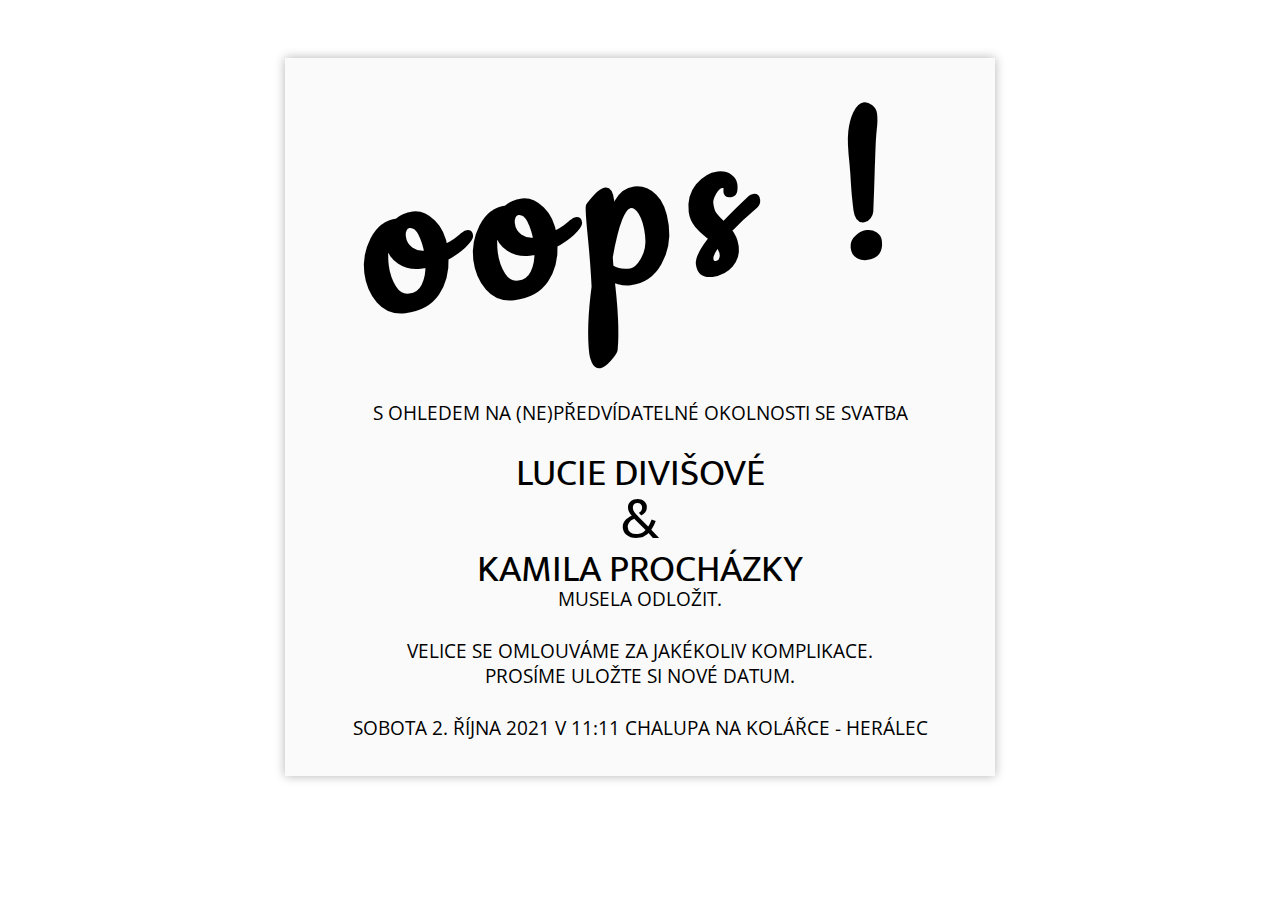
==== index.html @ 782df6fc "Opps page" ====
<!DOCTYPE html>
<html lang="cs">
<head>
    <title>Svatba - Procházkovi 2021 (přesunuta)</title>
    <meta http-equiv="Content-Type" content="text/html; charset=utf-8"/>
    <style type="text/css">
        @import url('https://fonts.googleapis.com/css2?family=Cookie&family=Mukta:wght@200&family=Open+Sans+Condensed:wght@300&family=Quicksand:wght@300&display=swap');

        html, body, div, span, applet, object, iframe,
        h1, h2, h3, h4, h5, h6, p, blockquote, pre,
        a, abbr, acronym, address, big, cite, code,
        del, dfn, em, img, ins, kbd, q, s, samp,
        small, strike, strong, sub, sup, tt, var,
        b, u, i, center,
        dl, dt, dd, ol, ul, li,
        fieldset, form, label, legend,
        table, caption, tbody, tfoot, thead, tr, th, td,
        article, aside, canvas, details, embed,
        figure, figcaption, footer, header, hgroup,
        menu, nav, output, ruby, section, summary,
        time, mark, audio, video {
            margin: 0;
            padding: 0;
            border: 0;
            font-size: 100%;
            vertical-align: baseline;
        }

        /* HTML5 display-role reset for older browsers */
        article, aside, details, figcaption, figure,
        footer, header, hgroup, menu, nav, section {
            display: block;
        }

        body {
            line-height: 1;
        }

        ol, ul {
            list-style: none;
        }

        blockquote, q {
            quotes: none;
        }

        blockquote:before, blockquote:after,
        q:before, q:after {
            content: '';
            content: none;
        }

        table {
            border-collapse: collapse;
            border-spacing: 0;
        }

        html {
            font-size: 1.2rem;
        }

        #main h1 {
            font-family: 'Cookie', cursive;
            font-size: 13rem;
            text-align: center;
            letter-spacing: 1rem;
            margin-bottom: 3rem;
        }

        #main {
            font-family: 'Open Sans Condensed', sans-serif;
            max-width: 31rem;
            height: auto;
            margin: 3rem auto;
            padding: 2rem 3rem;
            text-align: center;

            background-color: #fafafa;

            -webkit-box-shadow: 0px 0px 10px 0px rgba(0, 0, 0, 0.3);
            -moz-box-shadow: 0px 0px 10px 0px rgba(0, 0, 0, 0.3);
            box-shadow: 0px 0px 10px 0px rgba(0, 0, 0, 0.3);
        }

        .b-margin {
            margin-bottom: 1.7rem;
        }

        .name {
            font-family: 'Mukta', sans-serif;
            font-size: 2rem;
        }

        .bold {
            font-weight: bold;
        }

        .rotate {
            transform: rotate(-7deg);
            -webkit-transform: rotate(-7deg);
            -moz-transform: rotate(-7deg);
            -ms-transform: rotate(-7deg);
            -o-transform: rotate(-7deg);
        }

        @media all and (max-device-width: 40rem) {
            html {
                font-size: 0.9rem;
            }

            #main {
                max-width: 75%;
            }

            #main h1 {
                letter-spacing: 1rem;
                font-size: 25rem;
            }

            .b-margin {
                margin-bottom: 3rem;
            }

            .name {
                font-size: 2rem;
            }
        }
    </style>
</head>
<body>

<div id="main">
    <h1 class="rotate">oops !</h1>

    <div class="txt b-margin">S OHLEDEM NA (NE)PŘEDVÍDATELNÉ OKOLNOSTI SE SVATBA</div>

    <div class="name">
        <div>LUCIE DIVIŠOVÉ</div>
        <div style="font-size: 3rem;">&</div>
        <div>KAMILA PROCHÁZKY</div>
    </div>
    <div class="b-margin">MUSELA ODLOŽIT.</div>

    <div class="b-margin">
        <div class="txt" style="margin-bottom: 0.3rem">VELICE SE OMLOUVÁME ZA JAKÉKOLIV KOMPLIKACE.</div>
        <div class="txt">PROSÍME ULOŽTE SI NOVÉ DATUM.</div>
    </div>
    <div class="txt">SOBOTA 2. ŘÍJNA 2021 V 11:11 CHALUPA NA KOLÁŘCE - HERÁLEC</div>
</div>

</body>
</html>
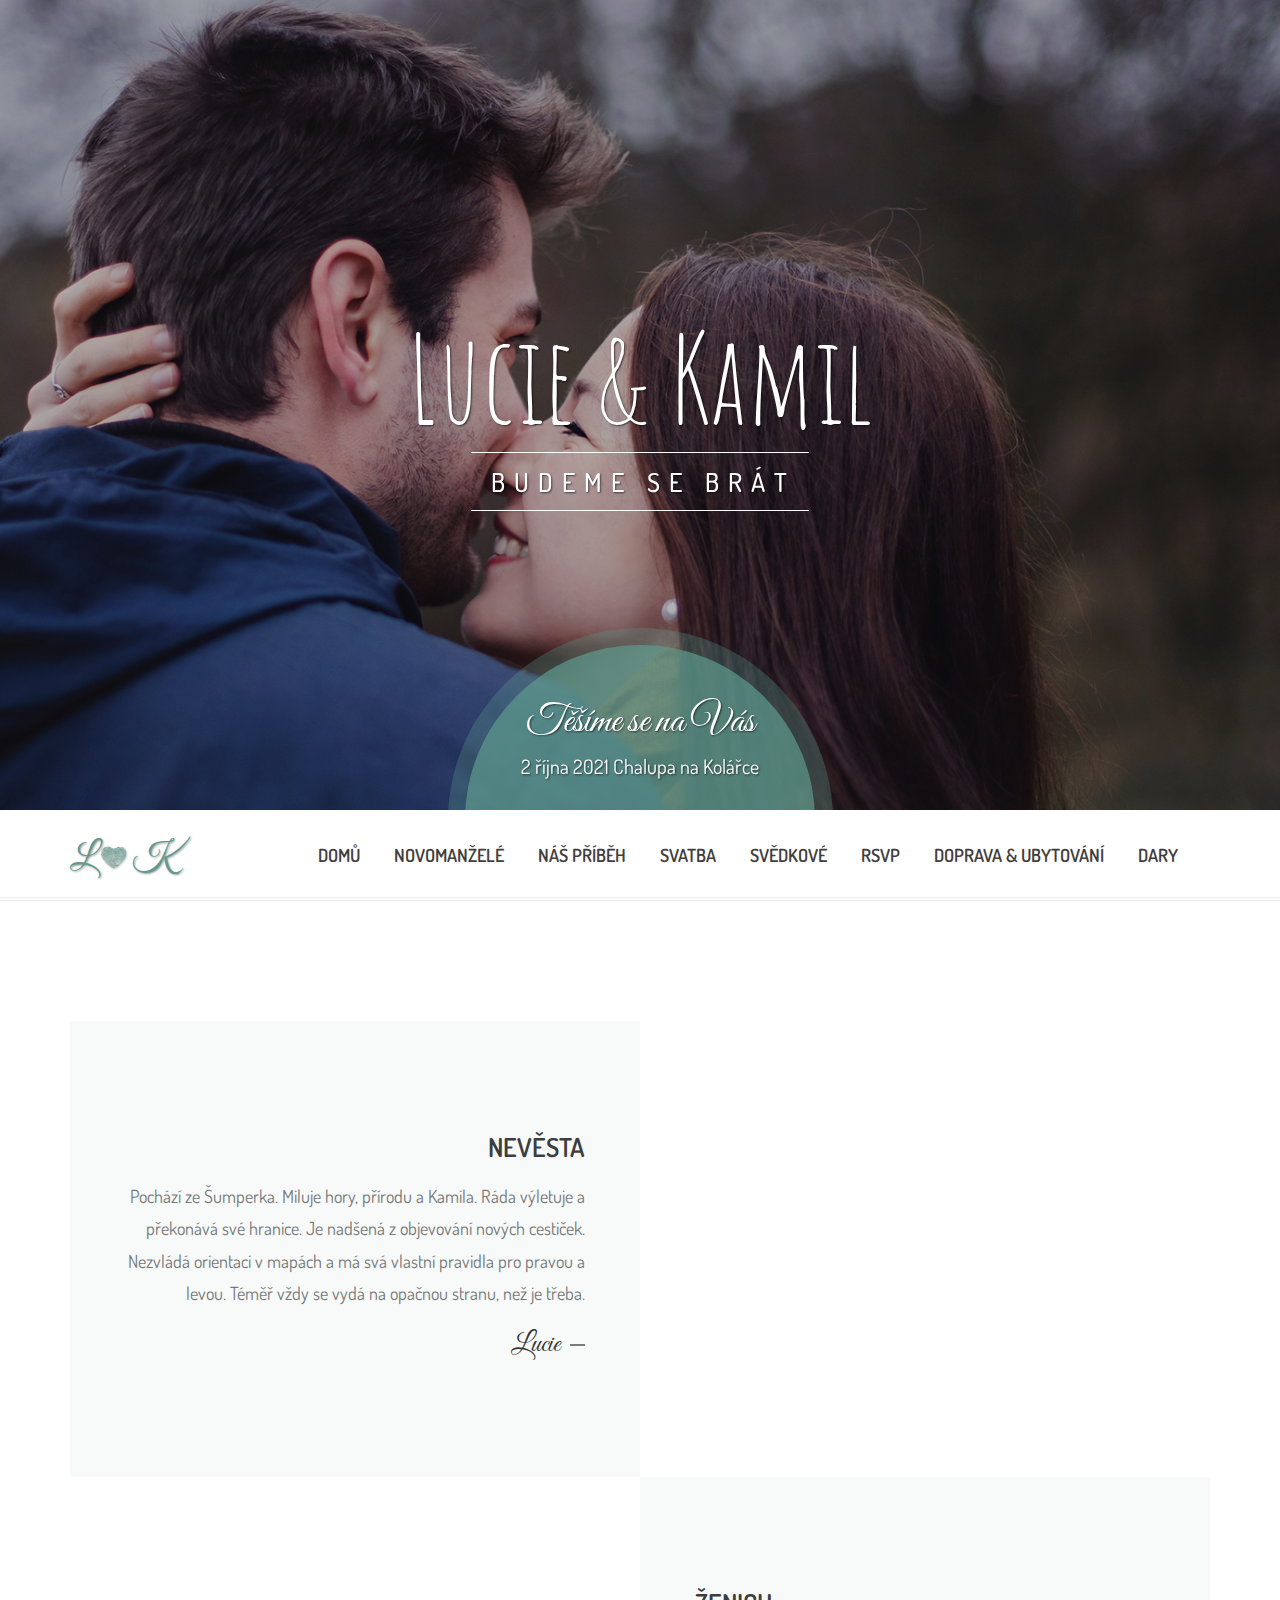
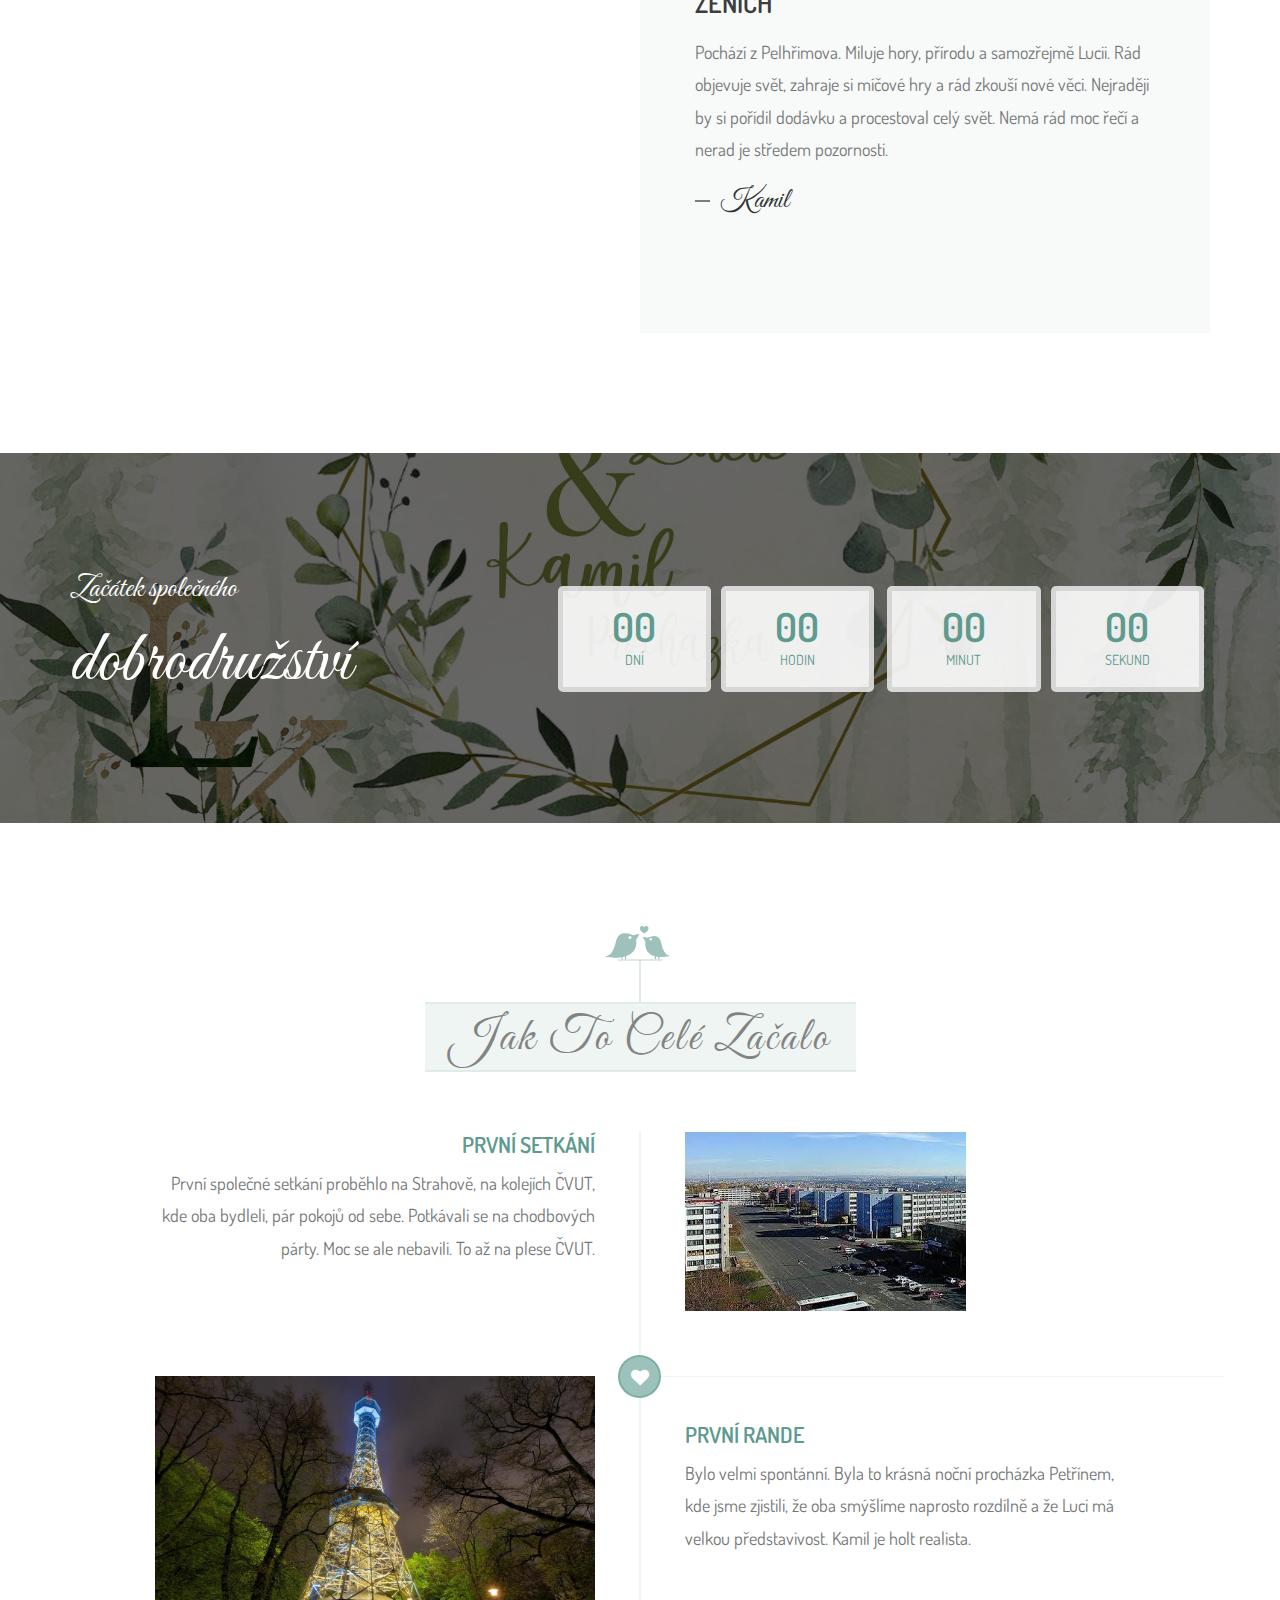
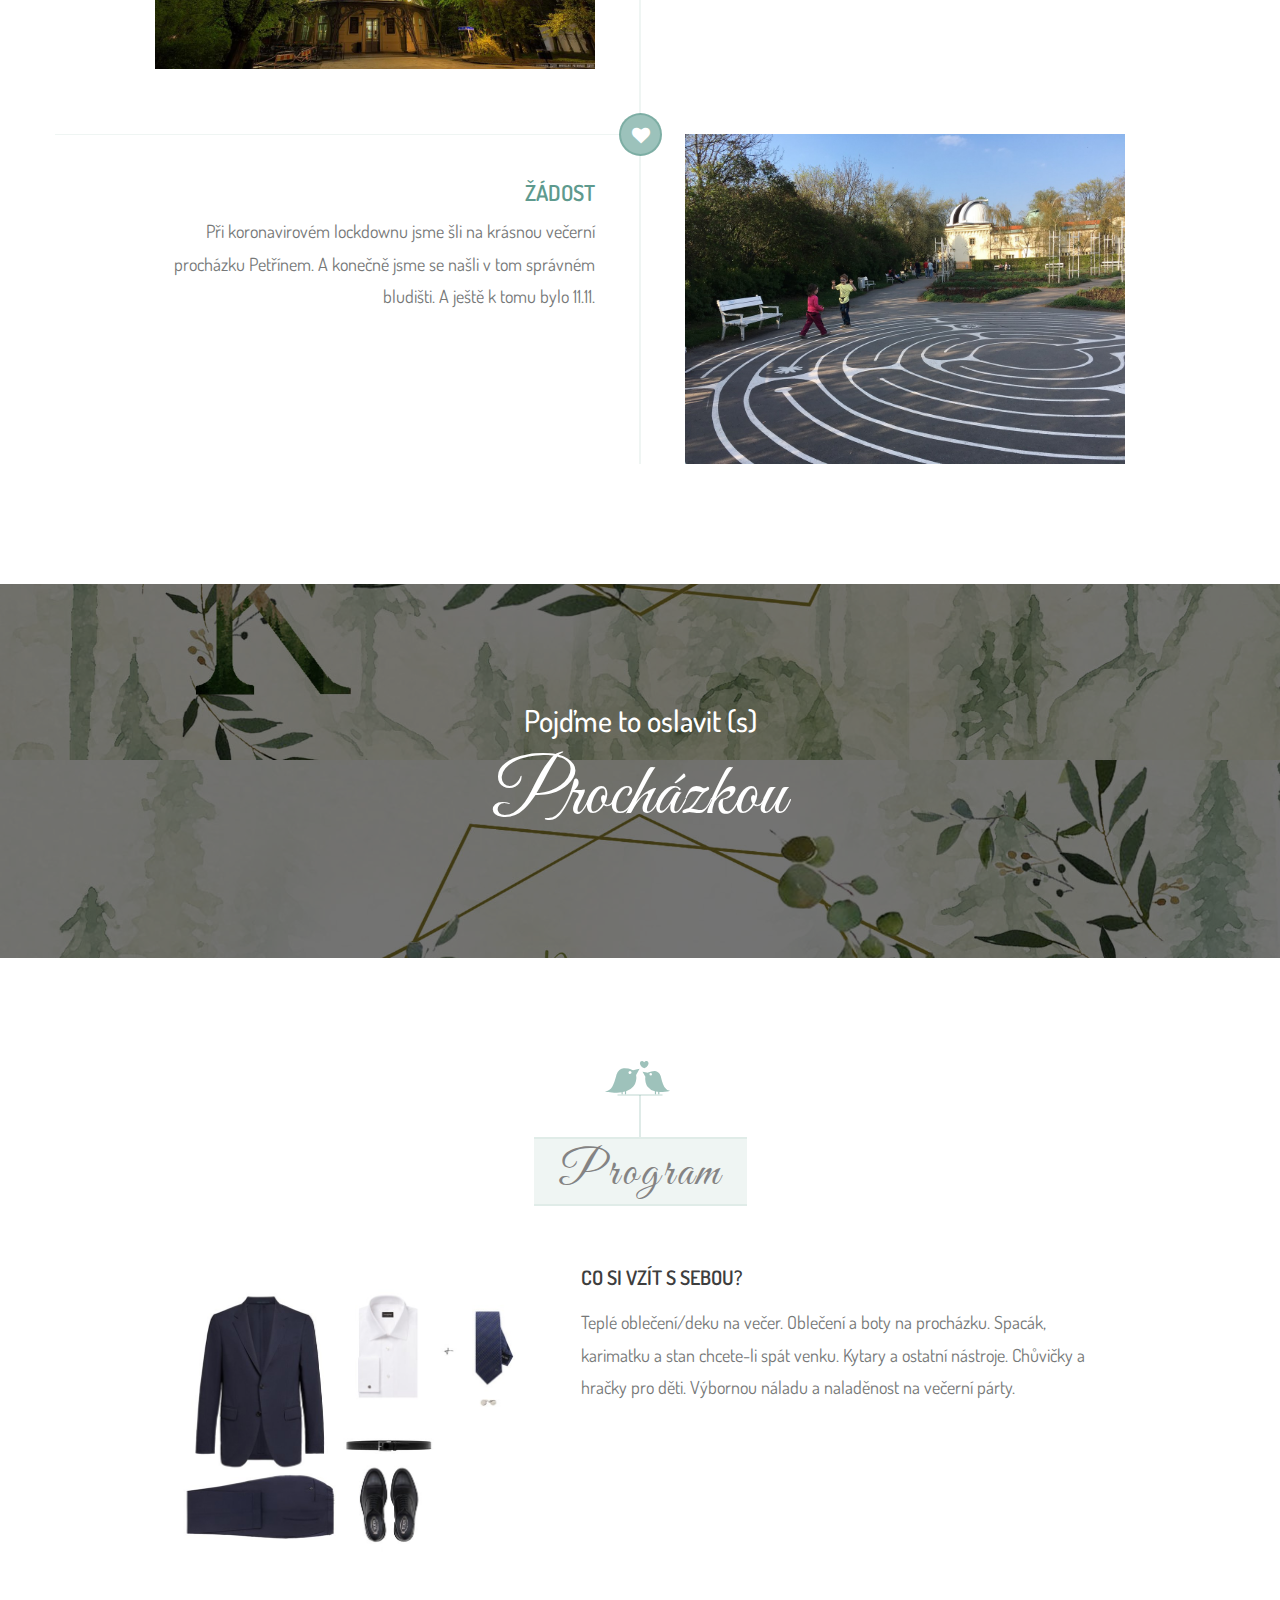
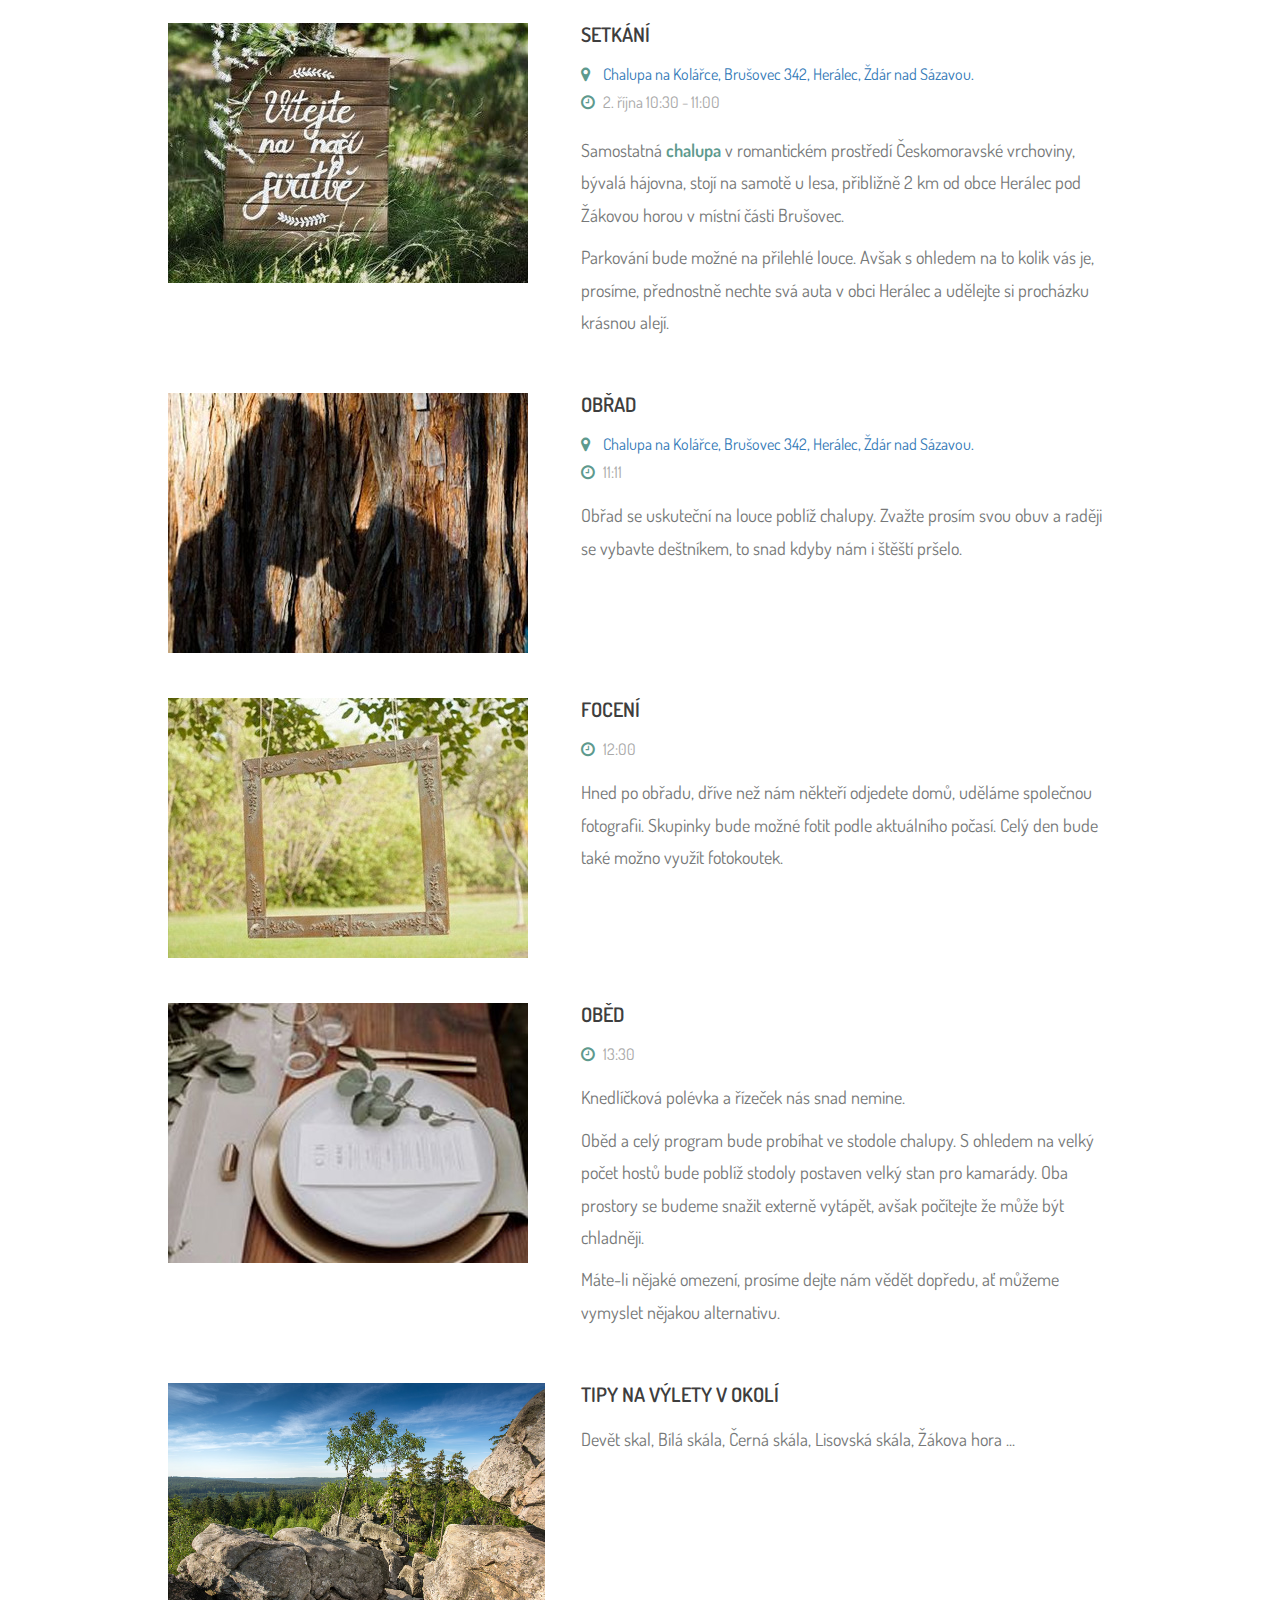
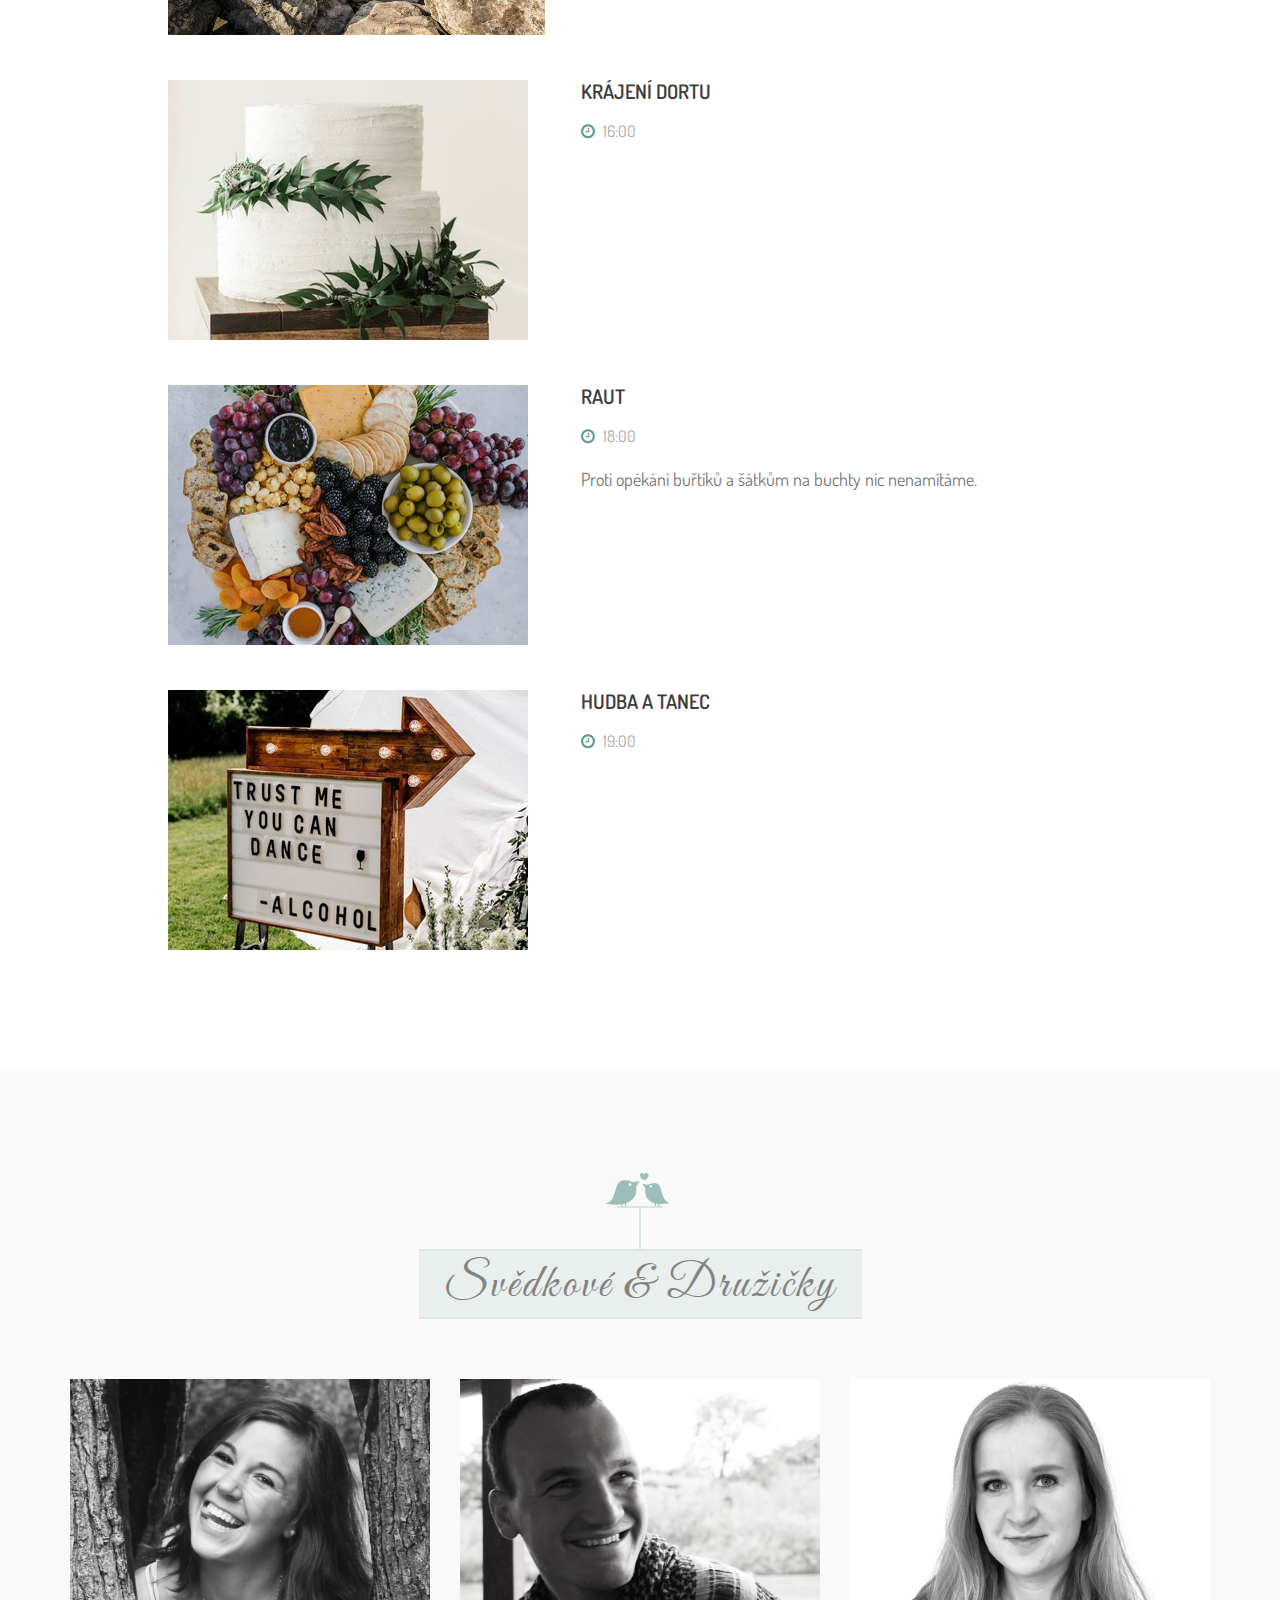
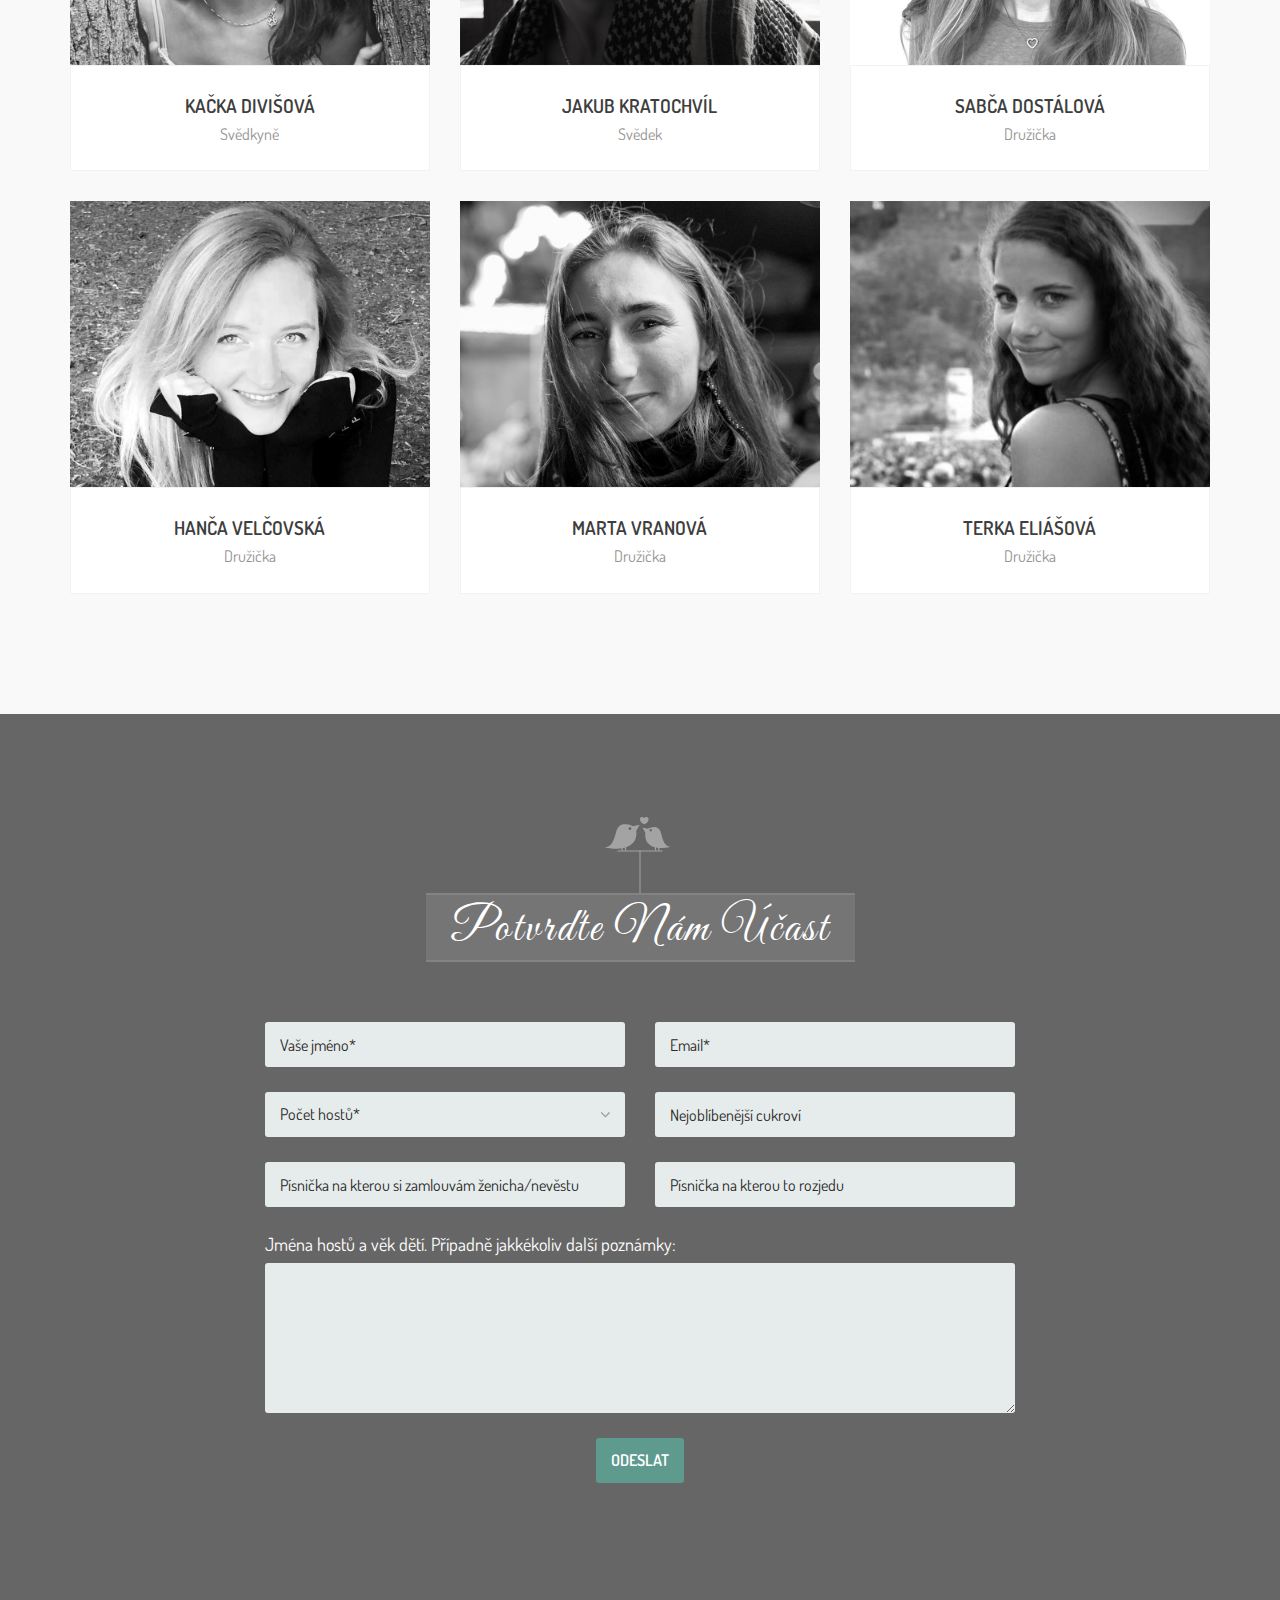
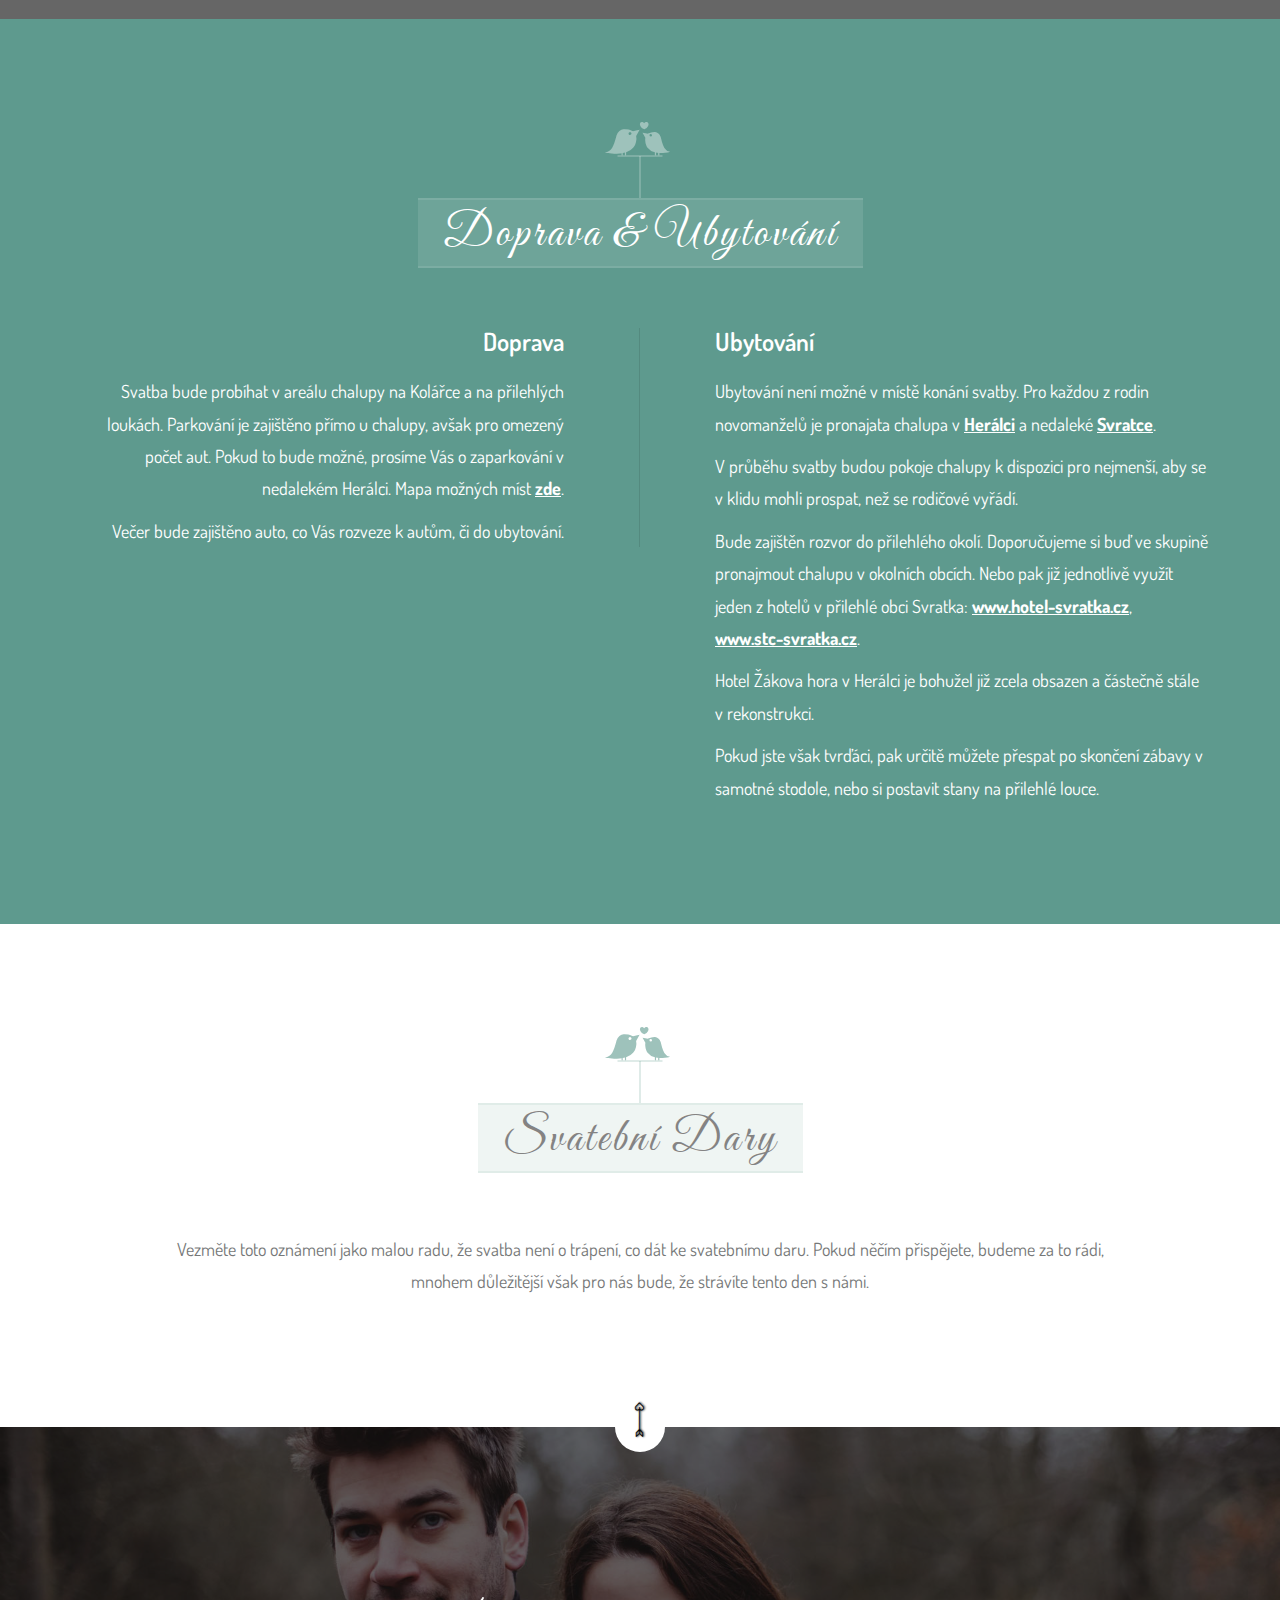
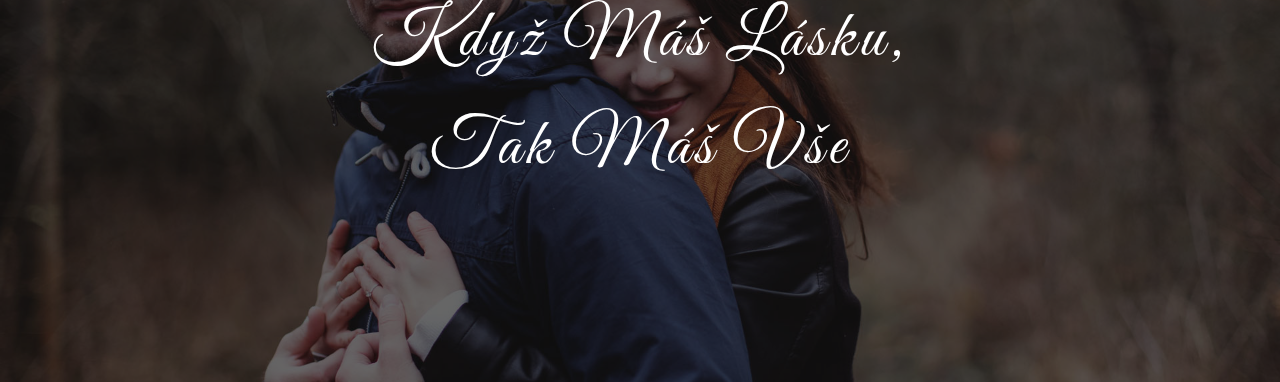
==== commit 190ef6b1: "v2" ====
--- a/index.html
+++ b/index.html
@@ -1,152 +1,847 @@
 <!DOCTYPE html>
 <html lang="cs">
 <head>
-    <title>Svatba - Procházkovi 2021 (přesunuta)</title>
-    <meta http-equiv="Content-Type" content="text/html; charset=utf-8"/>
-    <style type="text/css">
-        @import url('https://fonts.googleapis.com/css2?family=Cookie&family=Mukta:wght@200&family=Open+Sans+Condensed:wght@300&family=Quicksand:wght@300&display=swap');
-
-        html, body, div, span, applet, object, iframe,
-        h1, h2, h3, h4, h5, h6, p, blockquote, pre,
-        a, abbr, acronym, address, big, cite, code,
-        del, dfn, em, img, ins, kbd, q, s, samp,
-        small, strike, strong, sub, sup, tt, var,
-        b, u, i, center,
-        dl, dt, dd, ol, ul, li,
-        fieldset, form, label, legend,
-        table, caption, tbody, tfoot, thead, tr, th, td,
-        article, aside, canvas, details, embed,
-        figure, figcaption, footer, header, hgroup,
-        menu, nav, output, ruby, section, summary,
-        time, mark, audio, video {
-            margin: 0;
-            padding: 0;
-            border: 0;
-            font-size: 100%;
-            vertical-align: baseline;
-        }
-
-        /* HTML5 display-role reset for older browsers */
-        article, aside, details, figcaption, figure,
-        footer, header, hgroup, menu, nav, section {
-            display: block;
-        }
-
-        body {
-            line-height: 1;
-        }
-
-        ol, ul {
-            list-style: none;
-        }
-
-        blockquote, q {
-            quotes: none;
-        }
-
-        blockquote:before, blockquote:after,
-        q:before, q:after {
-            content: '';
-            content: none;
-        }
-
-        table {
-            border-collapse: collapse;
-            border-spacing: 0;
-        }
-
-        html {
-            font-size: 1.2rem;
-        }
-
-        #main h1 {
-            font-family: 'Cookie', cursive;
-            font-size: 13rem;
-            text-align: center;
-            letter-spacing: 1rem;
-            margin-bottom: 3rem;
-        }
-
-        #main {
-            font-family: 'Open Sans Condensed', sans-serif;
-            max-width: 31rem;
-            height: auto;
-            margin: 3rem auto;
-            padding: 2rem 3rem;
-            text-align: center;
-
-            background-color: #fafafa;
-
-            -webkit-box-shadow: 0px 0px 10px 0px rgba(0, 0, 0, 0.3);
-            -moz-box-shadow: 0px 0px 10px 0px rgba(0, 0, 0, 0.3);
-            box-shadow: 0px 0px 10px 0px rgba(0, 0, 0, 0.3);
-        }
-
-        .b-margin {
-            margin-bottom: 1.7rem;
-        }
-
-        .name {
-            font-family: 'Mukta', sans-serif;
-            font-size: 2rem;
-        }
-
-        .bold {
-            font-weight: bold;
-        }
-
-        .rotate {
-            transform: rotate(-7deg);
-            -webkit-transform: rotate(-7deg);
-            -moz-transform: rotate(-7deg);
-            -ms-transform: rotate(-7deg);
-            -o-transform: rotate(-7deg);
-        }
-
-        @media all and (max-device-width: 40rem) {
-            html {
-                font-size: 0.9rem;
-            }
-
-            #main {
-                max-width: 75%;
-            }
-
-            #main h1 {
-                letter-spacing: 1rem;
-                font-size: 25rem;
-            }
-
-            .b-margin {
-                margin-bottom: 3rem;
-            }
-
-            .name {
-                font-size: 2rem;
-            }
-        }
-    </style>
+    <meta charset="utf-8">
+    <meta http-equiv="X-UA-Compatible" content="IE=edge">
+    <meta name="viewport" content="width=device-width, initial-scale=1">
+
+    <title> Lucie & Kamil </title>
+
+    <!-- Favicon and Touch Icons -->
+    <link href="images/favicon/favicon.png" rel="shortcut icon" type="image/png">
+    <link href="images/favicon/apple-touch-icon.png" rel="apple-touch-icon">
+    <link href="images/favicon/apple-touch-icon-72x72.png" rel="apple-touch-icon" sizes="72x72">
+    <link href="images/favicon/apple-touch-icon-114x114.png" rel="apple-touch-icon" sizes="114x114">
+    <link href="images/favicon/apple-touch-icon-144x144.png" rel="apple-touch-icon" sizes="144x144">
+
+    <!-- Icon fonts -->
+    <link href="css/font-awesome.min.css" rel="stylesheet">
+    <link href="css/flaticon.css" rel="stylesheet">
+
+    <!-- Bootstrap core CSS -->
+    <link href="css/bootstrap.min.css" rel="stylesheet">
+
+    <!-- Plugins for this template -->
+    <link href="css/animate.css" rel="stylesheet">
+    <link href="css/owl.carousel.css" rel="stylesheet">
+    <link href="css/owl.theme.css" rel="stylesheet">
+    <link href="css/slick.css" rel="stylesheet">
+    <link href="css/slick-theme.css" rel="stylesheet">
+    <link href="css/owl.transitions.css" rel="stylesheet">
+    <link href="css/jquery.fancybox.css" rel="stylesheet">
+    <link href="css/magnific-popup.css" rel="stylesheet">
+
+    <!-- Custom styles for this template -->
+    <link href="css/style.css" rel="stylesheet">
+
+    <!-- HTML5 shim and Respond.js for IE8 support of HTML5 elements and media queries -->
+    <!--[if lt IE 9]>
+    <script src="https://oss.maxcdn.com/html5shiv/3.7.3/html5shiv.min.js"></script>
+    <script src="https://oss.maxcdn.com/respond/1.4.2/respond.min.js"></script>
+    <![endif]-->
+
 </head>
-<body>
-
-<div id="main">
-    <h1 class="rotate">oops !</h1>
-
-    <div class="txt b-margin">S OHLEDEM NA (NE)PŘEDVÍDATELNÉ OKOLNOSTI SE SVATBA</div>
-
-    <div class="name">
-        <div>LUCIE DIVIŠOVÉ</div>
-        <div style="font-size: 3rem;">&</div>
-        <div>KAMILA PROCHÁZKY</div>
+
+<body id="home">
+
+<!-- start page-wrapper -->
+<div class="page-wrapper">
+
+    <!-- start preloader -->
+    <div class="preloader">
+        <div class="inner">
+            <span class="icon"><i class="fi flaticon-two"></i></span>
+        </div>
     </div>
-    <div class="b-margin">MUSELA ODLOŽIT.</div>
-
-    <div class="b-margin">
-        <div class="txt" style="margin-bottom: 0.3rem">VELICE SE OMLOUVÁME ZA JAKÉKOLIV KOMPLIKACE.</div>
-        <div class="txt">PROSÍME ULOŽTE SI NOVÉ DATUM.</div>
-    </div>
-    <div class="txt">SOBOTA 2. ŘÍJNA 2021 V 11:11 CHALUPA NA KOLÁŘCE - HERÁLEC</div>
+    <!-- end preloader -->
+
+
+    <!-- start music-box -->
+<!--    <div class="music-box">-->
+<!--        <button class="music-box-toggle-btn">-->
+<!--            <i class="fa fa-music"></i>-->
+<!--        </button>-->
+
+<!--        <div class="music-holder">-->
+<!--            <iframe src="https://w.soundcloud.com/player/?url=https%3A//api.soundcloud.com/tracks/102137206&amp;auto_play=true&amp;hide_related=false&amp;show_comments=true&amp;show_user=true&amp;show_reposts=false&amp;visual=true"></iframe>-->
+<!--        </div>-->
+<!--    </div>-->
+    <!-- end music box -->
+
+
+    <!-- start of hero -->
+    <section class="hero">
+        <div class="hero-slider hero-slider-s1">
+            <div class="slide-item">
+                <img src="images/slider/titulka.jpg" alt class="slider-bg">
+            </div>
+
+            <!--            <div class="slide-item">-->
+            <!--                <img src="images/slider/slide-2.jpg" alt class="slider-bg">-->
+            <!--            </div>-->
+        </div>
+        <div class="wedding-announcement">
+            <div class="couple-name-merried-text">
+                <h2 class="wow slideInUp" data-wow-duration="1s">Lucie &amp; Kamil</h2>
+                <div class="married-text wow fadeIn" data-wow-delay="1s">
+                    <h4 class="">
+                        <span class="wow fadeInUp" data-wow-delay="1.05s">B</span>
+                        <span class="wow fadeInUp" data-wow-delay="1.10s">u</span>
+                        <span class="wow fadeInUp" data-wow-delay="1.15s">d</span>
+                        <span class="wow fadeInUp" data-wow-delay="1.20s">e</span>
+                        <span class="wow fadeInUp" data-wow-delay="1.25s">m</span>
+                        <span class="wow fadeInUp" data-wow-delay="1.30s">e</span>
+                        <span>&nbsp;</span>
+
+                        <span class="wow fadeInUp" data-wow-delay="1.35s">s</span>
+                        <span class="wow fadeInUp" data-wow-delay="1.40s">e</span>
+                        <span>&nbsp;</span>
+                        <span class="wow fadeInUp" data-wow-delay="1.45s">b</span>
+                        <span class="wow fadeInUp" data-wow-delay="1.50s">r</span>
+                        <span class="wow fadeInUp" data-wow-delay="1.55s">á</span>
+                        <span class="wow fadeInUp" data-wow-delay="1.60s">t</span>
+                    </h4>
+                </div>
+                <!-- <i class="fa fa-heart"></i> -->
+            </div>
+
+            <!-- Stamp  -->
+            <div class="save-the-date">
+                <h4>Těšíme se na Vás</h4>
+                <span class="date">2 října 2021</span>
+                <a class="date" href="">Chalupa na Kolářce</a>
+            </div>
+        </div>
+    </section>
+    <!-- end of hero slider -->
+
+    <!-- Start header -->
+    <header id="header" class="site-header header-style-1">
+        <nav class="navigation navbar navbar-default">
+            <div class="container">
+                <div class="navbar-header">
+                    <button type="button" class="open-btn">
+                        <span class="sr-only">Navigace</span>
+                        <span class="icon-bar"></span>
+                        <span class="icon-bar"></span>
+                        <span class="icon-bar"></span>
+                    </button>
+                    <div class="couple-logo">
+                        <h1><a href="#home">L <i class="fi flaticon-shape-1"></i> K</a></h1>
+                    </div>
+                </div>
+                <div id="navbar" class="navbar-collapse collapse navbar-right navigation-holder">
+                    <button class="close-navbar"><i class="fa fa-close"></i></button>
+                    <ul class="nav navbar-nav">
+                        <li><a href="#home">Domů</a></li>
+                        <li><a href="#couple">Novomanželé</a></li>
+                        <li><a href="#story">Náš příběh</a></li>
+                        <li><a href="#events">Svatba</a></li>
+                        <li><a href="#people">Svědkové</a></li>
+                        <li><a href="#rsvp">RSVP</a></li>
+                        <li><a href="#place">Doprava & Ubytování</a></li>
+                        <li><a href="#gifts">Dary</a></li>
+                    </ul>
+                </div><!-- end of nav-collapse -->
+            </div><!-- end of container -->
+        </nav>
+    </header>
+    <!-- end of header -->
+
+
+    <!-- start wedding-couple-section -->
+    <section class="wedding-couple-section section-padding" id="couple">
+        <div class="container">
+            <div class="row">
+                <div class="col col-xs-12">
+                    <div class="gb bride">
+                        <div class="details">
+                            <div class="details-inner">
+                                <h3>Nevěsta</h3>
+                                <p>
+                                    Pochází ze Šumperka. Miluje hory, přírodu a Kamila. Ráda výletuje a překonává své
+                                    hranice. Je nadšená z objevování nových cestiček. Nezvládá orientaci v mapách a má
+                                    svá vlastní pravidla pro pravou a levou. Téměř vždy se vydá na opačnou stranu, než
+                                    je třeba.
+                                </p>
+                                <span class="signature">Lucie</span>
+                            </div>
+                        </div>
+                        <div class="img-holder wow fadeInRightSlow">
+                            <img src="images/couple/Luci2.jpg" alt>
+                        </div>
+                    </div>
+                    <div class="gb groom">
+                        <div class="img-holder wow fadeInLeftSlow">
+                            <img src="images/couple/Kamil6.jpg" alt>
+                        </div>
+                        <div class="details">
+                            <div class="details-inner">
+                                <h3>Ženich</h3>
+                                <p>
+                                    Pochází z Pelhřimova. Miluje hory, přírodu a samozřejmě Lucii. Rád objevuje svět,
+                                    zahraje si míčové hry a rád zkouší nové věci. Nejraději by si pořídil dodávku a
+                                    procestoval celý svět. Nemá rád moc řečí a nerad je středem pozornosti.
+                                </p>
+                                <span class="signature">Kamil</span>
+                            </div>
+                        </div>
+                    </div>
+                </div>
+            </div> <!-- end row -->
+        </div> <!-- end container -->
+    </section>
+    <!-- end wedding-couple-section -->
+
+
+    <!-- start count-down-section -->
+    <section class="count-down-section section-padding parallax" data-bg-image="images/countdown.jpg" data-speed="7">
+        <div class="container">
+            <div class="row">
+                <div class="col col-md-4">
+                    <h2><span>Začátek společného</span> dobrodružství</h2>
+                </div>
+                <div class="col col-md-7 col-md-offset-1">
+                    <div class="count-down-clock">
+                        <div id="clock"></div>
+                    </div>
+                </div>
+            </div> <!-- end row -->
+        </div> <!-- end container -->
+    </section>
+    <!-- end count-down-section -->
+
+
+    <!-- start story-section -->
+    <section class="story-section section-padding" id="story">
+        <div class="container">
+            <div class="row">
+                <div class="col col-xs-12">
+                    <div class="section-title">
+                        <div class="vertical-line"><span><i class="fi flaticon-two"></i></span></div>
+                        <h2>Jak to celé začalo</h2>
+                    </div>
+                </div>
+            </div> <!-- end section-title -->
+
+            <div class="row">
+                <div class="col col-xs-12">
+                    <div class="story-timeline">
+                        <div class="row">
+                            <div class="col col-md-6">
+                                <div class="story-text right-align-text">
+                                    <h3>První setkání</h3>
+                                    <p>
+                                        První společné setkání proběhlo na Strahově, na kolejích ČVUT, kde oba bydleli,
+                                        pár pokojů od sebe.
+                                        Potkávali se na chodbových párty. Moc se ale nebavili. To až na plese ČVUT.
+                                    </p>
+                                </div>
+                            </div>
+                            <div class="col col-md-6">
+                                <div class="img-holder">
+                                    <img src="images/story/strahov.jpeg" alt class="img img-responsive">
+                                </div>
+                            </div>
+                        </div>
+                        <div class="row">
+                            <div class="col col-md-6">
+                                <div class="img-holder right-align-text story-slider">
+                                    <img src="images/story/petrin.jpg" alt class="img img-responsive">
+                                    <img src="images/story/petrin2.jpg" alt class="img img-responsive">
+                                </div>
+                            </div>
+                            <div class="col col-md-6 text-holder">
+                                    <span class="heart">
+                                        <i class="fa fa-heart"></i>
+                                    </span>
+                                <div class="story-text">
+                                    <h3>První rande</h3>
+                                    <p>Bylo velmi spontánní. Byla to krásná noční procházka Petřínem, kde jsme zjistili,
+                                        že oba smýšlíme naprosto rozdílně a že Luci má velkou představivost. Kamil je
+                                        holt realista.</p>
+                                </div>
+                            </div>
+                        </div>
+                        <div class="row">
+                            <div class="col col-md-6 text-holder right-heart">
+                                    <span class="heart">
+                                        <i class="fa fa-heart"></i>
+                                    </span>
+                                <div class="story-text right-align-text">
+                                    <h3>Žádost</h3>
+                                    <p>Při koronavirovém lockdownu jsme šli na krásnou večerní procházku Petřínem.
+                                        A konečně jsme se našli v tom správném bludišti.
+                                        A ještě k tomu bylo 11.11.</p>
+                                </div>
+                            </div>
+                            <div class="col col-md-6">
+                                <div class="img-holder right-align-text story-slider">
+                                    <img src="images/story/bludiste1.jpg" alt class="img img-responsive">
+                                    <img src="images/story/bludiste2.jpg" alt class="img img-responsive">
+                                </div>
+                            </div>
+                        </div>
+                    </div>
+                </div>
+            </div> <!-- end row -->
+        </div> <!-- end container -->
+    </section>
+    <!-- end story-section -->
+
+
+    <!-- start cta -->
+    <section class="cta section-padding parallax" data-bg-image="images/countdown.jpg" data-speed="7">
+        <div class="container">
+            <div class="row">
+                <div class="col col-xs-12">
+                    <h2><span>Pojďme to oslavit (s)</span> Procházkou</h2>
+                </div>
+            </div> <!-- end row -->
+        </div> <!-- end container -->
+    </section>
+    <!-- end cta -->
+
+
+    <!-- start events-section -->
+    <section class="events-section section-padding" id="events">
+        <div class="container">
+            <div class="row">
+                <div class="col col-xs-12">
+                    <div class="section-title">
+                        <div class="vertical-line"><span><i class="fi flaticon-two"></i></span></div>
+                        <h2>Program</h2>
+                    </div>
+                </div>
+            </div> <!-- end section-title -->
+
+            <div class="row">
+                <div class="col col-lg-10 col-lg-offset-1">
+                    <div class="event">
+                        <div class="img-holder">
+                            <img src="images/events/dresscode.jpeg" alt class="img img-responsive">
+                        </div>
+                        <div class="details">
+                            <h3>Co si vzít s sebou?</h3>
+                            <p>
+                                Teplé oblečení/deku na večer. Oblečení a boty na procházku. Spacák, karimatku a stan
+                                chcete-li spát venku. Kytary a ostatní nástroje. Chůvičky a hračky pro děti.
+                                Výbornou náladu a naladěnost na večerní párty.
+                            </p>
+                        </div>
+                    </div>
+                    <div class="event">
+                        <div class="img-holder">
+                            <img src="images/events/prijezd2.jpg" alt class="img img-responsive">
+                        </div>
+                        <div class="details">
+                            <h3>Setkání</h3>
+                            <ul>
+                                <li>
+                                    <i class="fa fa-map-marker"></i>
+                                    <a href="https://en.mapy.cz/turisticka?x=16.0004530&y=49.6820396&z=15&source=firm&id=576571"
+                                       target="_blank">
+                                        Chalupa na Kolářce, Brušovec 342, Herálec, Ždár nad Sázavou.</a>
+                                </li>
+                                <li><i class="fa fa-clock-o"></i>2. října 10:30 - 11:00</li>
+                            </ul>
+                            <p>Samostatná <a class="see-location-btn popup-gmaps"
+                                             href="https://en.frame.mapy.cz/s/fugozavero">chalupa</a> v romantickém
+                                prostředí Českomoravské vrchoviny, bývalá hájovna,
+                                stojí na samotě u lesa, přibližně 2 km od obce Herálec pod Žákovou horou
+                                v místní části Brušovec.
+                            </p>
+                            <p>
+                                Parkování bude možné na přilehlé louce. Avšak s ohledem na to kolik vás je, prosíme,
+                                přednostně nechte svá auta v obci Herálec a udělejte si procházku krásnou alejí.
+                            </p>
+                        </div>
+                    </div>
+                    <div class="event">
+                        <div class="img-holder">
+                            <img src="images/events/obrad2.jpg" alt class="img img-responsive">
+                        </div>
+                        <div class="details">
+                            <h3>Obřad</h3>
+                            <ul>
+                                <li>
+                                    <i class="fa fa-map-marker"></i>
+                                    <a href="https://en.mapy.cz/turisticka?x=16.0004530&y=49.6820396&z=15&source=firm&id=576571"
+                                       target="_blank">
+                                        Chalupa na Kolářce, Brušovec 342, Herálec, Ždár nad Sázavou.</a>
+                                </li>
+                                <li><i class="fa fa-clock-o"></i>11:11</li>
+                            </ul>
+                            <p>Obřad se uskuteční na louce poblíž chalupy. Zvažte prosím svou obuv a raději se vybavte
+                                deštníkem, to snad kdyby nám i štěští pršelo.</p>
+                        </div>
+                    </div>
+                    <div class="event">
+                        <div class="img-holder">
+                            <img src="images/events/foceni2.jpg" alt class="img img-responsive">
+                        </div>
+                        <div class="details">
+                            <h3>Focení</h3>
+                            <ul>
+                                <li><i class="fa fa-clock-o"></i>12:00</li>
+                            </ul>
+                            <p>Hned po obřadu, dříve než nám někteří odjedete domů, uděláme společnou fotografii.
+                                Skupinky bude možné fotit podle aktuálního počasí. Celý den bude také možno využít
+                                fotokoutek. </p>
+                        </div>
+                    </div>
+                    <div class="event">
+                        <div class="img-holder">
+                            <img src="images/events/obed.jpg" alt class="img img-responsive">
+                        </div>
+                        <div class="details">
+                            <h3>Oběd</h3>
+                            <ul>
+                                <li><i class="fa fa-clock-o"></i>13:30</li>
+                            </ul>
+                            <p>Knedlíčková polévka a řízeček nás snad nemine.</p>
+                            <p>
+                                Oběd a celý program bude probíhat ve stodole chalupy. S ohledem na velký počet hostů
+                                bude poblíž stodoly postaven velký stan pro kamarády.
+                                Oba prostory se budeme snažit externě vytápět, avšak počítejte že může být chladněji.
+                            </p>
+                            <p>
+                                Máte-li nějaké omezení, prosíme dejte nám vědět dopředu, ať můžeme vymyslet nějakou
+                                alternativu.
+                            </p>
+                        </div>
+                    </div>
+                    <div class="event">
+                        <div class="img-holder">
+                            <img src="images/events/zdarske.jpg" alt class="img img-responsive">
+                        </div>
+                        <div class="details">
+                            <h3>Tipy na výlety v okolí</h3>
+                            <p>Devět skal, Bílá skála, Černá skála, Lisovská skála, Žákova hora ...</p>
+                        </div>
+                    </div>
+                    <div class="event">
+                        <div class="img-holder">
+                            <img src="images/events/dort.jpg" alt class="img img-responsive">
+                        </div>
+                        <div class="details">
+                            <h3>Krájení dortu</h3>
+                            <ul>
+                                <li><i class="fa fa-clock-o"></i>16:00</li>
+                            </ul>
+                            <p></p>
+                        </div>
+                    </div>
+                    <div class="event">
+                        <div class="img-holder">
+                            <img src="images/events/raut2.jpg" alt class="img img-responsive">
+                        </div>
+                        <div class="details">
+                            <h3>Raut</h3>
+                            <ul>
+                                <li><i class="fa fa-clock-o"></i>18:00</li>
+                            </ul>
+                            <p>Proti opékání buřtíků a šátkům na buchty nic nenamítáme.</p>
+                        </div>
+                    </div>
+                    <div class="event">
+                        <div class="img-holder">
+                            <img src="images/events/kapela.jpg" alt class="img img-responsive">
+                        </div>
+                        <div class="details">
+                            <h3>Hudba a tanec</h3>
+                            <ul>
+                                <li><i class="fa fa-clock-o"></i>19:00</li>
+                            </ul>
+                            <p></p>
+                        </div>
+                    </div>
+                </div>
+            </div> <!-- end row -->
+        </div> <!-- end container -->
+    </section>
+    <!-- end events-section -->
+
+
+    <!-- start inportant-people-section -->
+    <section class="inportant-people-section section-padding" id="people">
+        <div class="container">
+            <div class="row">
+                <div class="col col-xs-12">
+                    <div class="section-title">
+                        <div class="vertical-line"><span><i class="fi flaticon-two"></i></span></div>
+                        <h2>Svědkové &amp; Družičky</h2>
+                    </div>
+                </div>
+            </div> <!-- end section-title -->
+
+            <div class="row">
+                <div class="col col-xs-12">
+                    <div class="inportant-people-content">
+                        <div class="tab-content">
+                            <div class="tab-pane fade in active grid-wrapper" id="groomsmen">
+                                <div class="grid">
+                                    <div class="img-holder">
+                                        <a href="images/svedci/kacka.jpg" class="popup-image">
+                                            <img src="images/svedci/kacka.jpg" alt class="img img-responsive">
+                                        </a>
+                                    </div>
+                                    <div class="details">
+                                        <h3>Kačka Divišová</h3>
+                                        <span>Svědkyně</span>
+                                    </div>
+                                </div>
+                                <div class="grid">
+                                    <div class="img-holder">
+                                        <a href="images/svedci/kuba.jpg" class="popup-image">
+                                            <img src="images/svedci/kuba.jpg" alt class="img img-responsive">
+                                        </a>
+                                    </div>
+                                    <div class="details">
+                                        <h3>Jakub Kratochvíl</h3>
+                                        <span>Svědek</span>
+                                    </div>
+                                </div>
+                                <div class="grid">
+                                    <div class="img-holder">
+                                        <a href="images/svedci/sabca.jpg" class="popup-image">
+                                            <img src="images/svedci/sabca.jpg" alt class="img img-responsive">
+                                        </a>
+                                    </div>
+                                    <div class="details">
+                                        <h3>Sabča Dostálová</h3>
+                                        <span>Družička</span>
+                                    </div>
+                                </div>
+                                <div class="grid">
+                                    <div class="img-holder">
+                                        <a href="images/svedci/hanca.jpg" class="popup-image">
+                                            <img src="images/svedci/hanca.jpg" alt class="img img-responsive">
+                                        </a>
+                                    </div>
+                                    <div class="details">
+                                        <h3>Hanča Velčovská</h3>
+                                        <span>Družička</span>
+                                    </div>
+                                </div>
+                                <div class="grid">
+                                    <div class="img-holder">
+                                        <a href="images/svedci/marta.jpg" class="popup-image">
+                                            <img src="images/svedci/marta.jpg" alt class="img img-responsive">
+                                        </a>
+                                    </div>
+                                    <div class="details">
+                                        <h3>Marta Vranová</h3>
+                                        <span>Družička</span>
+                                    </div>
+                                </div>
+                                <div class="grid">
+                                    <div class="img-holder">
+                                        <a href="images/svedci/terka.jpg" class="popup-image">
+                                            <img src="images/svedci/terka.jpg" alt class="img img-responsive">
+                                        </a>
+                                    </div>
+                                    <div class="details">
+                                        <h3>Terka Eliášová</h3>
+                                        <span>Družička</span>
+                                    </div>
+                                </div>
+                            </div>
+                        </div>
+                    </div>
+                </div>
+            </div> <!-- end row -->
+        </div> <!-- end container -->
+    </section>
+    <!-- end inportant-people-section -->
+
+
+    <!-- start gallery-section -->
+    <!--    <section class="gallery-section section-padding" id="gallery">-->
+    <!--        <div class="container">-->
+    <!--            <div class="row">-->
+    <!--                <div class="col col-xs-12">-->
+    <!--                    <div class="section-title">-->
+    <!--                        <div class="vertical-line"><span><i class="fi flaticon-two"></i></span></div>-->
+    <!--                        <h2>Fotogalerie</h2>-->
+    <!--                    </div>-->
+    <!--                </div>-->
+    <!--            </div> &lt;!&ndash; end section-title &ndash;&gt;-->
+
+    <!--            <div class="row">-->
+    <!--                <div class="col col-xs-12 sortable-gallery">-->
+    <!--                    <div class="gallery-filters">-->
+    <!--                        <ul>-->
+    <!--                            <li><a data-filter="*" href="#" class="current">All</a></li>-->
+    <!--                            <li><a data-filter=".wedding" href="#">Wedding</a></li>-->
+    <!--                            <li><a data-filter=".ceremony" href="#">Ceremony</a></li>-->
+    <!--                            <li><a data-filter=".party" href="#">Party</a></li>-->
+    <!--                        </ul>-->
+    <!--                    </div>-->
+
+    <!--                    <div class="gallery-container gallery-fancybox masonry-gallery">-->
+    <!--                        <div class="grid wedding">-->
+    <!--                            <a href="images/gallery/img-1.jpg" class="fancybox" data-fancybox-group="gall-1">-->
+    <!--                                <img src="images/gallery/img-1.jpg" alt class="img img-responsive">-->
+    <!--                            </a>-->
+    <!--                        </div>-->
+    <!--                        <div class="grid wedding ceremony">-->
+    <!--                            <a href="images/gallery/img-2.jpg" class="fancybox" data-fancybox-group="gall-1">-->
+    <!--                                <img src="images/gallery/img-2.jpg" alt class="img img-responsive">-->
+    <!--                            </a>-->
+    <!--                        </div>-->
+    <!--                        <div class="grid ceremony eudcation">-->
+    <!--                            <a href="images/gallery/img-3.jpg" class="fancybox" data-fancybox-group="gall-1">-->
+    <!--                                <img src="images/gallery/img-3.jpg" alt class="img img-responsive">-->
+    <!--                            </a>-->
+    <!--                        </div>-->
+    <!--                        <div class="grid wedding party">-->
+    <!--                            <a href="images/gallery/img-4.jpg" class="fancybox" data-fancybox-group="gall-1">-->
+    <!--                                <img src="images/gallery/img-4.jpg" alt class="img img-responsive">-->
+    <!--                            </a>-->
+    <!--                        </div>-->
+    <!--                        <div class="grid ceremony">-->
+    <!--                            <a href="images/gallery/img-5.jpg" class="fancybox" data-fancybox-group="gall-1">-->
+    <!--                                <img src="images/gallery/img-5.jpg" alt class="img img-responsive">-->
+    <!--                            </a>-->
+    <!--                        </div>-->
+    <!--                        <div class="grid party">-->
+    <!--                            <a href="images/gallery/img-6.jpg" class="fancybox" data-fancybox-group="gall-1">-->
+    <!--                                <img src="images/gallery/img-6.jpg" alt class="img img-responsive">-->
+    <!--                            </a>-->
+    <!--                        </div>-->
+    <!--                        <div class="grid wedding">-->
+    <!--                            <a href="images/gallery/img-7.jpg" class="fancybox" data-fancybox-group="gall-1">-->
+    <!--                                <img src="images/gallery/img-7.jpg" alt class="img img-responsive">-->
+    <!--                            </a>-->
+    <!--                        </div>-->
+    <!--                        <div class="grid ceremony">-->
+    <!--                            &lt;!&ndash;  <a href="images/gallery/img-8.jpg" class="fancybox" data-fancybox-group="gall-1">-->
+    <!--                                 <img src="images/gallery/img-8.jpg" alt class="img img-responsive">-->
+    <!--                             </a> &ndash;&gt;-->
+    <!--                            <a href="https://www.youtube.com/embed/XSGBVzeBUbk?autoplay=1" data-type="iframe"-->
+    <!--                               class="video-play-btn">-->
+    <!--                                <img src="images/gallery/img-8.jpg" alt class="img img-responsive">-->
+    <!--                                <i class="fa fa-play"></i>-->
+    <!--                            </a>-->
+
+    <!--                        </div>-->
+    <!--                        <div class="grid ceremony">-->
+    <!--                            <a href="images/gallery/img-9.jpg" class="fancybox" data-fancybox-group="gall-1">-->
+    <!--                                <img src="images/gallery/img-9.jpg" alt class="img img-responsive">-->
+    <!--                            </a>-->
+    <!--                        </div>-->
+    <!--                    </div>-->
+    <!--                </div>-->
+    <!--            </div> &lt;!&ndash; end row &ndash;&gt;-->
+    <!--        </div> &lt;!&ndash; end container &ndash;&gt;-->
+    <!--    </section>-->
+    <!-- end gallery-section -->
+
+
+    <!-- start rsvp-section -->
+    <section class="rsvp-section section-padding" id="rsvp">
+        <div class="container">
+            <div class="row">
+                <div class="col col-xs-12">
+                    <div class="section-title-white">
+                        <div class="vertical-line"><span><i class="fi flaticon-two"></i></span></div>
+                        <h2>Potvrďte nám účast</h2>
+                    </div>
+                </div>
+            </div> <!-- end section-title -->
+
+            <div class="row content">
+                <div class="col col-lg-8 col-lg-offset-2 col-md-10 col-md-offset-1">
+                    <form id="rsvp-form"
+                          class="form validate-rsvp-form row"
+                          method="post">
+                        <div class="row">
+                            <div class="col col-sm-6">
+                                <input type="text" name="name" class="form-control" placeholder="Vaše jméno*">
+                            </div>
+                            <div class="col col-sm-6">
+                                <input type="email" name="email" class="form-control" placeholder="Email*">
+                            </div>
+                        </div>
+                        <div class="row">
+                            <div class="col col-sm-6">
+                                <select class="form-control" name="guest">
+                                    <option disabled selected>Počet hostů*</option>
+                                    <option>0</option>
+                                    <option>1</option>
+                                    <option>2</option>
+                                    <option>3</option>
+                                    <option>4</option>
+                                    <option>5</option>
+                                    <option>6</option>
+                                    <option>7</option>
+                                    <option>8</option>
+                                    <option>9</option>
+                                </select>
+                            </div>
+                            <div class="col col-sm-6">
+                                <input type="text" name="sweets" class="form-control"
+                                       placeholder="Nejoblíbenější cukroví">
+                            </div>
+                        </div>
+                        <div class="row">
+                            <div class="col col-sm-6">
+                                <input type="text" name="song" class="form-control"
+                                       placeholder="Písnička na kterou si zamlouvám ženicha/nevěstu">
+                            </div>
+                            <div class="col col-sm-6">
+                                <input type="text" name="partySong" class="form-control"
+                                       placeholder="Písnička na kterou to rozjedu">
+                            </div>
+                        </div>
+                        <div class="col col-sm-12">
+                            <label>Jména hostů a věk dětí. Případně jakkékoliv další poznámky:</label>
+                            <textarea class="form-control" name="notes"></textarea>
+                        </div>
+
+                        <div class="col col-sm-12 submit-btn">
+                            <button type="submit" class="submit">Odeslat</button>
+                            <span id="loader"><i class="fa fa-refresh fa-spin fa-3x fa-fw"></i></span>
+                        </div>
+                        <div class="col col-md-12 success-error-message">
+                            <div id="success">Děkujeme</div>
+                            <div id="error">Chybička se vloudila, zkuste to za chvíli znova, nebo nás kontaktujte na
+                                email (luci.divisova seznam.cz).
+                            </div>
+                        </div>
+                    </form>
+                </div>
+            </div> <!-- end row -->
+        </div> <!-- end container -->
+    </section>
+    <!-- end rsvp-section -->
+
+
+    <!-- start getting-there-section -->
+    <section class="getting-there-section section-padding" id="place">
+        <div class="container">
+            <div class="row">
+                <div class="col col-xs-12">
+                    <div class="section-title-white">
+                        <div class="vertical-line"><span><i class="fi flaticon-two"></i></span></div>
+                        <h2>Doprava & Ubytování</h2>
+                    </div>
+                </div>
+            </div> <!-- end section-title -->
+
+            <div class="row content">
+                <div class="col col-md-6">
+                    <h3>Doprava</h3>
+                    <p>
+                        Svatba bude probíhat v areálu chalupy na Kolářce a na přilehlých loukách.
+                        Parkování je zajištěno přímo u chalupy, avšak pro omezený počet aut.
+                        Pokud to bude možné, prosíme Vás o zaparkování v nedalekém Herálci.
+                        Mapa možných míst <a href="https://en.frame.mapy.cz/s/kesomanugo" class="popup-gmaps">zde</a>.
+                    </p>
+                    <p>Večer bude zajištěno auto, co Vás rozveze k autům, či do ubytování.</p>
+                </div>
+                <div class="col col-md-6">
+                    <h3>Ubytování</h3>
+                    <p>
+                        Ubytování není možné v místě konání svatby. Pro každou z rodin novomanželů je pronajata chalupa
+                        v <a href="https://www.facebook.com/chalupapoddevitkami/" target="_blank">Herálci</a> a nedaleké
+                        <a href="http://www.svratka.unas.cz/" target="_blank">Svratce</a>.
+                    </p>
+                    <p>
+                        V průběhu svatby budou pokoje chalupy k dispozici pro nejmenší, aby se v klidu mohli prospat,
+                        než se rodičové vyřádí.
+                    </p>
+                    <p>
+                        Bude zajištěn rozvor do přilehlého okolí. Doporučujeme si buď ve skupině pronajmout chalupu v
+                        okolních obcích. Nebo pak již jednotlivě využít jeden z hotelů v přilehlé obci Svratka:
+                        <a href="https://www.hotel-svratka.cz/" target="_blank" class="keeptogether">www.hotel-svratka.cz</a>,
+                        <a href="https://www.stc-svratka.cz/home/" target="_blank" class="keeptogether">www.stc-svratka.cz</a>.
+                    </p>
+                    <p>
+                        Hotel Žákova hora v Herálci je bohužel již zcela obsazen a částečně stále v rekonstrukci.
+                    </p>
+                    <p>Pokud jste však tvrďáci, pak určitě můžete přespat po skončení zábavy v samotné stodole,
+                        nebo si postavit stany na přilehlé louce.</p>
+                </div>
+            </div> <!-- end row -->
+        </div> <!-- end container -->
+    </section>
+    <!-- end getting-there-section -->
+
+
+    <!-- start gift-registration-section -->
+    <section class="gift-registration-section section-padding" id="gifts">
+        <div class="container">
+            <div class="row">
+                <div class="col col-xs-12">
+                    <div class="section-title">
+                        <div class="vertical-line"><span><i class="fi flaticon-two"></i></span></div>
+                        <h2>Svatební dary</h2>
+                    </div>
+                </div>
+            </div> <!-- end section-title -->
+
+            <div class="row content">
+                <div class="col col-lg-10 col-lg-offset-1">
+                    <p>Vezměte toto oznámení jako malou radu,
+                        že svatba není o trápení, co dát ke svatebnímu daru.
+                        Pokud něčím přispějete, budeme za to rádi,
+                        mnohem důležitější však pro nás bude,
+                        že strávíte tento den s námi.</p>
+
+                    <!--                    <div class="gif-registration-slider">-->
+                    <!--                        <div class="register">-->
+                    <!--                            <img src="images/gift/img-1.jpg" alt class="img img-responsive">-->
+                    <!--                        </div>-->
+                    <!--                        <div class="register">-->
+                    <!--                            <img src="images/gift/img-2.jpg" alt class="img img-responsive">-->
+                    <!--                        </div>-->
+                    <!--                        <div class="register">-->
+                    <!--                            <img src="images/gift/img-3.jpg" alt class="img img-responsive">-->
+                    <!--                        </div>-->
+                    <!--                        <div class="register">-->
+                    <!--                            <img src="images/gift/img-1.jpg" alt class="img img-responsive">-->
+                    <!--                        </div>-->
+                    <!--                        <div class="register">-->
+                    <!--                            <img src="images/gift/img-2.jpg" alt class="img img-responsive">-->
+                    <!--                        </div>-->
+                    <!--                    </div>-->
+                </div>
+            </div> <!-- end row -->
+        </div> <!-- end container -->
+    </section>
+    <!-- end gift-registration-section -->
+
+
+    <!-- start footer -->
+    <footer class="site-footer">
+        <div class="back-to-top">
+            <a href="#" class="back-to-top-btn"><span><i class="fi flaticon-cupid"></i></span></a>
+        </div>
+        <div class="container">
+            <div class="row">
+                <div class="col col-xs-12">
+                    <h2>Když máš lásku, tak máš Vše</h2>
+                </div>
+            </div> <!-- end row -->
+        </div> <!-- end container -->
+    </footer>
+    <!-- end footer -->
+
 </div>
-
+<!-- end of page-wrapper -->
+
+
+<!-- All JavaScript files
+================================================== -->
+<script src="js/jquery.min.js"></script>
+<script src="js/bootstrap.min.js"></script>
+
+<!-- Plugins for this template -->
+<script src="js/jquery-plugin-collection.js"></script>
+
+<!-- Custom script for this template -->
+<script src="js/script.js"></script>
 </body>
 </html>
--- a/css/flaticon.css
+++ b/css/flaticon.css
@@ -0,0 +1,52 @@
+	/*
+  	Flaticon icon font: Flaticon
+  	Creation date: 29/08/2017 08:28
+  	*/
+
+@font-face {
+  font-family: "Flaticon";
+  src: url("../fonts/Flaticon.eot");
+  src: url("../fonts/Flaticon.eot?#iefix") format("embedded-opentype"),
+       url("../fonts/Flaticon.woff") format("woff"),
+       url("../fonts/Flaticon.ttf") format("truetype"),
+       url("../fonts/Flaticon.svg#Flaticon") format("svg");
+  font-weight: normal;
+  font-style: normal;
+}
+
+@media screen and (-webkit-min-device-pixel-ratio:0) {
+  @font-face {
+    font-family: "Flaticon";
+    src: url("../fonts/Flaticon.svg#Flaticon") format("svg");
+  }
+}
+
+[class^="flaticon-"]:before, [class*=" flaticon-"]:before,
+[class^="flaticon-"]:after, [class*=" flaticon-"]:after {   
+  font-family: Flaticon;
+        font-size: 20px;
+font-style: normal;
+margin-left: 20px;
+}
+
+.flaticon-arrows-3:before { content: "\f100"; }
+.flaticon-up-arrow-1:before { content: "\f101"; }
+.flaticon-arrows-2:before { content: "\f102"; }
+.flaticon-arrows-1:before { content: "\f103"; }
+.flaticon-arrow-1:before { content: "\f104"; }
+.flaticon-arrows:before { content: "\f105"; }
+.flaticon-arrow:before { content: "\f106"; }
+.flaticon-indian-arrow-with-heart-shape:before { content: "\f107"; }
+.flaticon-cupid:before { content: "\f108"; }
+.flaticon-heart-direction-up:before { content: "\f109"; }
+.flaticon-up-arrow:before { content: "\f10a"; }
+.flaticon-shape-1:before { content: "\f10b"; }
+.flaticon-two:before { content: "\f10c"; }
+.flaticon-shapes-2:before { content: "\f10d"; }
+.flaticon-shapes-1:before { content: "\f10e"; }
+.flaticon-shapes:before { content: "\f10f"; }
+.flaticon-shape:before { content: "\f110"; }
+.flaticon-heart-black-shape-for-love:before { content: "\f111"; }
+.flaticon-hearts-outline-icon:before { content: "\f112"; }
+.flaticon-favorite-heart-button:before { content: "\f113"; }
+.flaticon-heart:before { content: "\f114"; }